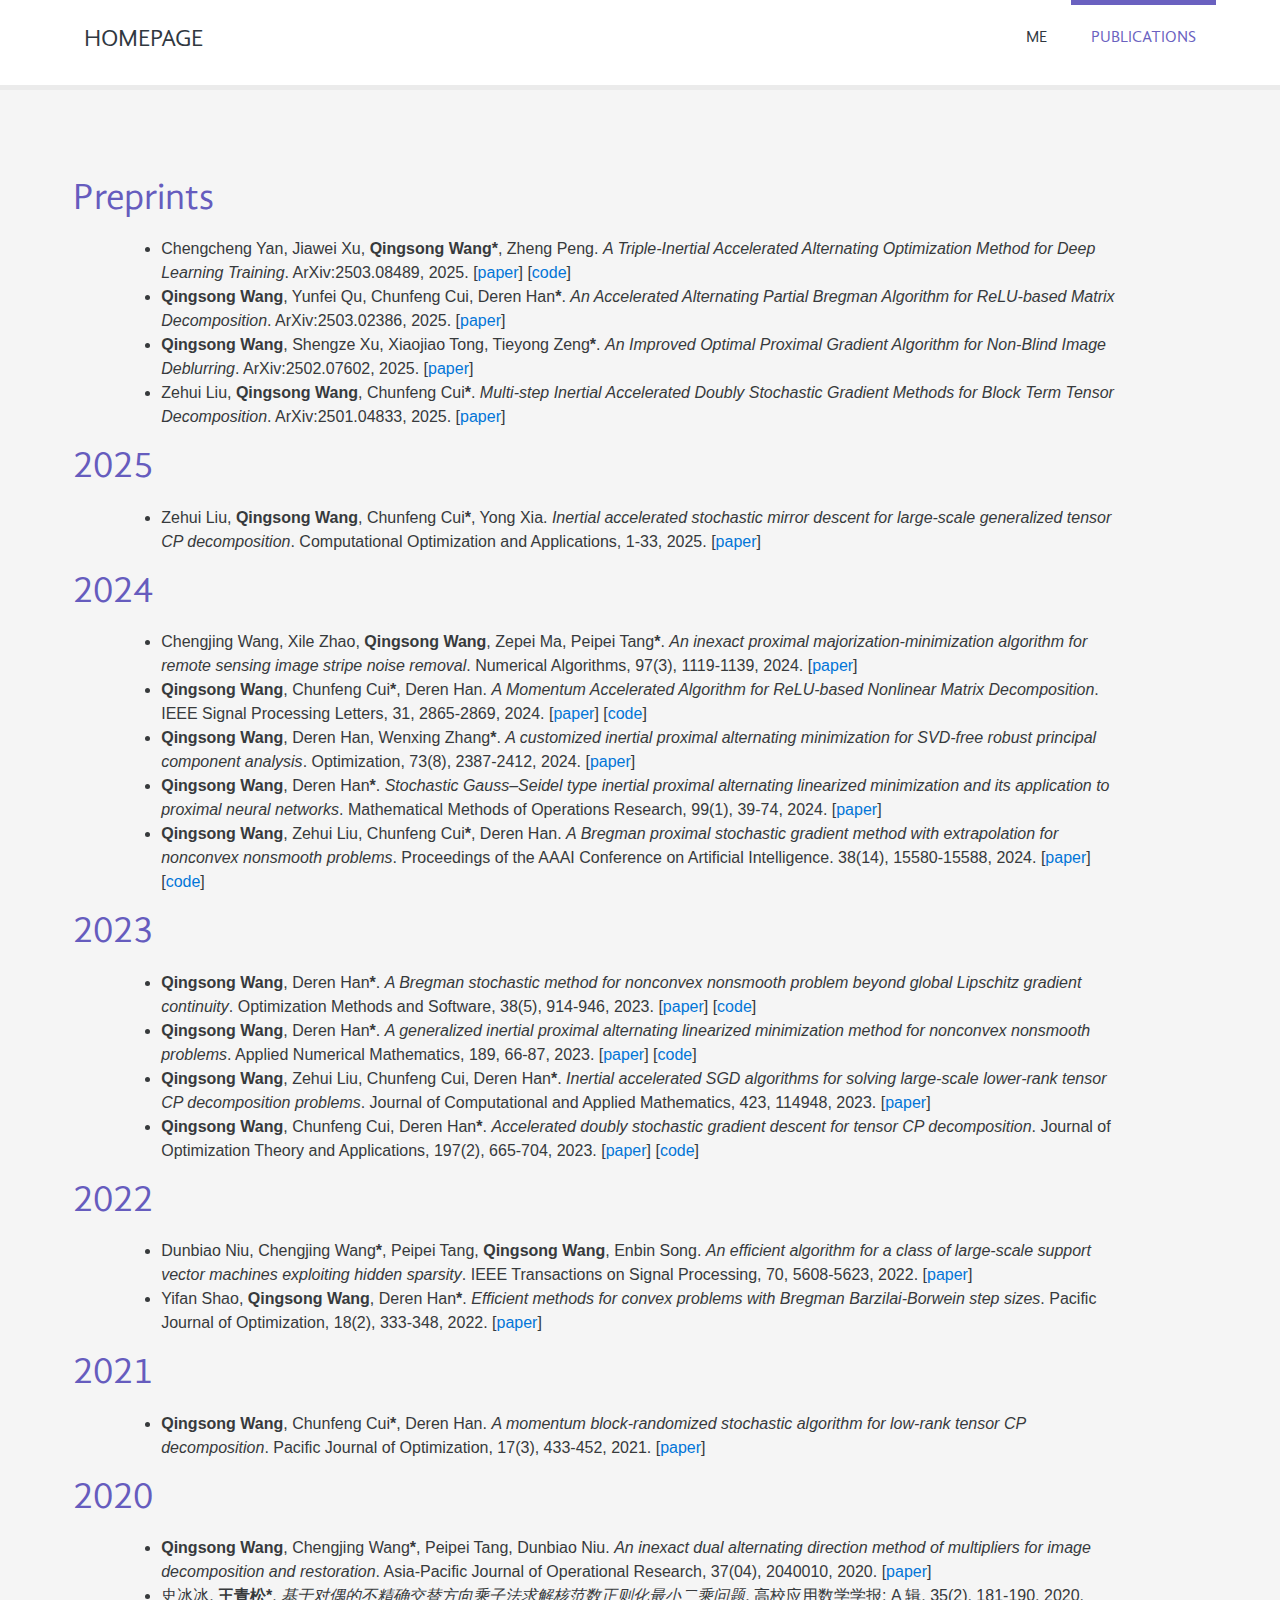
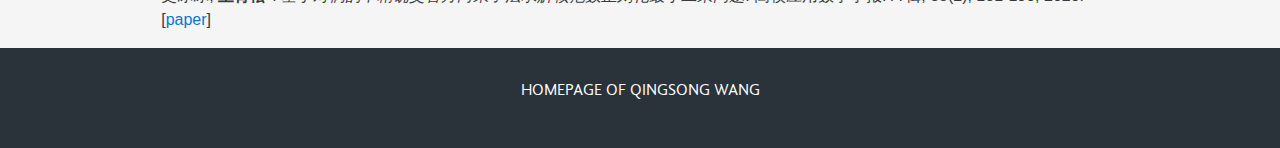
==== publications.html @ baee604f "Update publications.html" ====
<!DOCTYPE HTML>
<html>
	<meta charset="UTF-8">
	<head>
		<title>Qingsong Wang | Publications</title>
		<!-- <link href="../css/style-1.css" rel="stylesheet" type="text/css"  media="all" /> -->
		<link href="./css/style.css" rel="stylesheet" type="text/css"  media="all" />
		<link rel="stylesheet" href="./css/main.min.css">
		<!-- <link href='http://fonts.googleapis.com/css?family=Karla' rel='stylesheet' type='text/css'> -->
		<script type="text/javascript" src="./js/jquery-1.11.0.min.js"></script>
		<script type="text/javascript">
		jQuery(document).ready(function($) {
			$(".scroll").click(function(event){		
				event.preventDefault();
				$('html,body').animate({scrollTop:$(this.hash).offset().top},1200);
			});
		});
		</script>
	</head>
	<body>
		
	<div class="header">
		<div class="wrap">

			<div class="logo">
				<a href="./index.html">HomePage</a>
			</div>
			
			<div class="top-nav" >
				<ul>
					<li><a href="./index.html">Me</a></li>
					<li class="active"><a href="./publications.html"  class="scroll">Publications</a></li>
					<!-- <li><a href="./misc.html">Misc</a></li> -->
				</ul>
			</div>
			<div class="clear"> </div>
			
	     </div>
	</div>
	

    <!--主要内容开始-->
    <div class="content" >

        <!-- <div class="grid3-year"> <h3> Publication <h3> </div> -->
        <br>
        <br>
        <div class="grid3-content">
            <!-- <div>*equal contribution, #corresponding author</div> -->
        </div>
        <br>
        

        <div class="grid3-year"> <h3> Preprints <h3> </div>
            <div class="grid3-content">
                <ul>
		   <!-- <li>  <b>Qingsong Wang</b><b>*</b>. An Accelerated Bregman Algorithm for ReLU-based Symmetric Matrix Decomposition. Submitted, 2025. -->
		   <!-- <li> Hao Li, Xihong Yan, <b>Qingsong Wang</b><b>*</b>. A convex combination proximal centers primal-dual hybrid gradient algorithm for linearly constrained convex programming. Submitted, 2025. -->
		    <li> Chengcheng Yan, Jiawei Xu, <b>Qingsong Wang</b><b>*</b>, Zheng Peng. <i>A Triple-Inertial Accelerated Alternating Optimization Method for Deep Learning Training</i>. ArXiv:2503.08489, 2025.
			    [<a href="https://arxiv.org/abs/2503.08489">paper</a>] [<a href="https://github.com/yancc103/TIAM">code</a>]
		    <li> <b>Qingsong Wang</b>, Yunfei Qu, Chunfeng Cui, Deren Han<b>*</b>. <i>An Accelerated Alternating Partial Bregman Algorithm for ReLU-based Matrix Decomposition</i>. ArXiv:2503.02386, 2025.
			    [<a href="https://arxiv.org/abs/2503.02386">paper</a>]
		    <li> <b>Qingsong Wang</b>, Shengze Xu, Xiaojiao Tong, Tieyong Zeng<b>*</b>. <i>An Improved Optimal Proximal Gradient Algorithm for Non-Blind Image Deblurring</i>. ArXiv:2502.07602, 2025.
			    [<a href="https://arxiv.org/abs/2502.07602">paper</a>]
                    <li> Zehui Liu, <b>Qingsong Wang</b>, Chunfeng Cui<b>*</b>. <i>Multi-step Inertial Accelerated Doubly Stochastic Gradient Methods for Block Term Tensor Decomposition</i>. ArXiv:2501.04833, 2025.
			    [<a href="https://arxiv.org/abs/2501.04833">paper</a>]
		   <!--<li>  <b>Qingsong Wang</b>, Deren Han<b>*</b>. An Improved Inertial Stochastic Proximal Alternating Linearized Minimization for Nonconvex Optimization in Machine Learning. Submitted, 2024.-->
                </ul>
            </div>
	    
        <div class="grid3-year"> <h3> 2025 <h3> </div>
            <div class="grid3-content">
                <ul>
                    <li> Zehui Liu, <b>Qingsong Wang</b>, Chunfeng Cui<b>*</b>, Yong Xia. <i>Inertial accelerated stochastic mirror descent for large-scale generalized tensor CP decomposition</i>. Computational Optimization and Applications, 1-33, 2025.
			    [<a href="https://link.springer.com/article/10.1007/s10589-025-00668-x">paper</a>]
                </ul>
            </div>


        <div class="grid3-year"> <h3> 2024 <h3> </div>
            <div class="grid3-content">
                <ul>
                    <li> Chengjing Wang, Xile Zhao, <b>Qingsong Wang</b>, Zepei Ma, Peipei Tang<b>*</b>. <i>An inexact proximal majorization-minimization algorithm for remote sensing image stripe noise removal</i>. Numerical Algorithms, 97(3), 1119-1139, 2024.
			    [<a href="https://link.springer.com/article/10.1007/s11075-023-01743-2">paper</a>]
                    <li> <b>Qingsong Wang</b>, Chunfeng Cui<b>*</b>, Deren Han. <i>A Momentum Accelerated Algorithm for ReLU-based Nonlinear Matrix Decomposition</i>. IEEE Signal Processing Letters, 31, 2865-2869, 2024.
			    [<a href="https://ieeexplore.ieee.org/document/10706860">paper</a>]  [<a href="https://github.com/nothing2wang/NMD-TM">code</a>]
                    <li> <b>Qingsong Wang</b>, Deren Han, Wenxing Zhang<b>*</b>. <i>A customized inertial proximal alternating minimization for SVD-free robust principal component analysis</i>. Optimization, 73(8), 2387-2412, 2024.
			    [<a href="https://www.tandfonline.com/doi/full/10.1080/02331934.2023.2230975">paper</a>]
                    <li> <b>Qingsong Wang</b>, Deren Han<b>*</b>. <i>Stochastic Gauss–Seidel type inertial proximal alternating linearized minimization and its application to proximal neural networks</i>. Mathematical Methods of Operations Research, 99(1), 39-74, 2024.
			    [<a href="https://link.springer.com/article/10.1007/s00186-024-00851-6">paper</a>]
                    <li> <b>Qingsong Wang</b>, Zehui Liu, Chunfeng Cui<b>*</b>, Deren Han. <i>A Bregman proximal stochastic gradient method with extrapolation for nonconvex nonsmooth problems</i>. Proceedings of the AAAI Conference on Artificial Intelligence. 38(14), 15580-15588, 2024. 
			    [<a href="https://ojs.aaai.org/index.php/AAAI/article/view/29485">paper</a>] [<a href="https://github.com/nothing2wang/BPSGE-Algorithm">code</a>]
                </ul>
            </div>


        <div class="grid3-year"> <h3> 2023 <h3> </div>
            <div class="grid3-content">
                <ul>
                    <li> <b>Qingsong Wang</b>, Deren Han<b>*</b>. <i>A Bregman stochastic method for nonconvex nonsmooth problem beyond global Lipschitz gradient continuity</i>. Optimization Methods and Software, 38(5), 914-946, 2023.
			    [<a href="https://www.tandfonline.com/doi/abs/10.1080/10556788.2023.2189717">paper</a>] [<a href="https://github.com/nothing2wang/BPSGE-Algorithm">code</a>]
                    <li> <b>Qingsong Wang</b>, Deren Han<b>*</b>. <i>A generalized inertial proximal alternating linearized minimization method for nonconvex nonsmooth problems</i>. Applied Numerical Mathematics,  189, 66-87, 2023. 
			    [<a href="https://www.sciencedirect.com/science/article/abs/pii/S0168927423000855">paper</a>]  [<a href="https://github.com/nothing2wang/NiPALM-Algorithm">code</a>]
                    <li> <b>Qingsong Wang</b>, Zehui Liu, Chunfeng Cui, Deren Han<b>*</b>. <i>Inertial accelerated SGD algorithms for solving large-scale lower-rank tensor CP decomposition problems</i>. Journal of Computational and Applied Mathematics, 423, 114948, 2023.
			    [<a href="https://www.sciencedirect.com/science/article/abs/pii/S0377042722005465">paper</a>]
                    <li> <b>Qingsong Wang</b>, Chunfeng Cui, Deren Han<b>*</b>. <i>Accelerated doubly stochastic gradient descent for tensor CP decomposition</i>. Journal of Optimization Theory and Applications, 197(2), 665-704, 2023.
			     [<a href="https://link.springer.com/article/10.1007/s10957-023-02193-5">paper</a>]  [<a href="https://github.com/nothing2wang/DS-MVR-Algorithm">code</a>]
                </ul>
            </div>


        <div class="grid3-year"> <h3> 2022 <h3> </div>
            <div class="grid3-content">
                <ul>
                    <li> Dunbiao Niu, Chengjing Wang<b>*</b>, Peipei Tang, <b>Qingsong Wang</b>, Enbin Song. <i>An efficient algorithm for a class of large-scale support vector machines exploiting hidden sparsity</i>. IEEE Transactions on Signal Processing, 70, 5608-5623, 2022.
			    [<a href="https://ieeexplore.ieee.org/document/9947311">paper</a>] 
                    <li> Yifan Shao, <b>Qingsong Wang</b>, Deren Han<b>*</b>. <i>Efficient methods for convex problems with Bregman Barzilai-Borwein step sizes</i>. Pacific Journal of Optimization, 18(2), 333-348, 2022.
			    [<a href="http://www.yokohamapublishers.jp/online2/pjov18-2.html">paper</a>] 
			    
                </ul>
            </div>

        <div class="grid3-year"> <h3> 2021 <h3> </div>
            <div class="grid3-content">
                <ul>
                    <li> <b>Qingsong Wang</b>, Chunfeng Cui<b>*</b>, Deren Han. <i>A momentum block-randomized stochastic algorithm for low-rank tensor CP decomposition</i>. Pacific Journal of Optimization, 17(3), 433-452, 2021.
			     [<a href="http://www.yokohamapublishers.jp/online2/pjov18-2.html">paper</a>] 
                </ul>
            </div>

        <div class="grid3-year"> <h3> 2020 <h3> </div>
            <div class="grid3-content">
                <ul>
		    <li> <b>Qingsong Wang</b>,  Chengjing Wang<b>*</b>, Peipei Tang, Dunbiao Niu. <i>An inexact dual alternating direction method of multipliers for image decomposition and restoration</i>. Asia-Pacific Journal of Operational Research, 37(04), 2040010, 2020.
			    [<a href="https://worldscientific.com/doi/10.1142/S0217595920400102">paper</a>] 
		    <li> 史冰冰, <b>王青松</b><b>*</b>. <i>基于对偶的不精确交替方向乘子法求解核范数正则化最小二乘问题</i>. 高校应用数学学报: A 辑, 35(2), 181-190, 2020.
			     [<a href="https://www.zjujournals.com/amjcua/CN/abstract/abstract41396.shtml">paper</a>] 
                </ul>
            </div>




    </div>  
    <!--主要内容结束-->

	<div class="footer">
		<p>Homepage of Qingsong Wang</p>
	</div>
	
	</body>
</html>
---- css/style.css ----
/*---
Author: W3layouts
Author URL: http://w3layouts.com
License: Creative Commons Attribution 3.0 Unported
License URL: http://creativecommons.org/licenses/by/3.0/
--*/
/* reset */
html,body,div,span,applet,object,iframe,h1,h2,h3,h4,h5,h6,p,blockquote,pre,a,abbr,acronym,address,big,cite,code,del,dfn,em,img,ins,kbd,q,s,samp,small,strike,strong,sub,sup,tt,var,b,u,i,dl,dt,dd,ol,nav ul,nav li,fieldset,form,label,legend,table,caption,tbody,tfoot,thead,tr,th,td,article,aside,canvas,details,embed,figure,figcaption,footer,header,hgroup,menu,nav,output,ruby,section,summary,time,mark,audio,video{margin:0;padding:0;border:0;font-size:100%;font:inherit;vertical-align:baseline;}
article, aside, details, figcaption, figure,footer, header, hgroup, menu, nav, section {display: block;}
ol,ul{margin:0px;padding:0px;}
blockquote,q{quotes:none;}
blockquote:before,blockquote:after,q:before,q:after{content:'';content:none;}
table{border-collapse:collapse;border-spacing:0;}
/* start editing from here */
a{text-decoration:none;}
.txt-rt{text-align:right;}/* text align right */
.txt-lt{text-align:left;}/* text align left */
.txt-center{text-align:center;}/* text align center */
.float-rt{float:right;}/* float right */
.float-lt{float:left;}/* float left */
.clear{clear:both;}/* clear float */
.pos-relative{position:relative;}/* Position Relative */
.pos-absolute{position:absolute;}/* Position Absolute */
.vertical-base{	vertical-align:baseline;}/* vertical align baseline */
.vertical-top{	vertical-align:top;}/* vertical align top */
nav.vertical ul li{	display:block;}/* vertical menu */
nav.horizontal ul li{	display: inline-block;}/* horizontal menu */
img{max-width:100%;}
body{background: #F5F5F5;}
/*end reset*/
@font-face {
    font-family: 'gandhi_sansregular';
    src: url('../fonts/GandhiSans-Regular-webfont.eot');
    src: url('../fonts/GandhiSans-Regular-webfont.eot?#iefix') format('embedded-opentype'),
         url('../fonts/GandhiSans-Regular-webfont.woff') format('woff'),
         url('../fonts/GandhiSans-Regular-webfont.ttf') format('truetype'),
         url('../fonts/GandhiSans-Regular-webfont.svg#gandhi_sansregular') format('svg');
    font-weight: normal;
    font-style: normal;

}

i{
	font-style: oblique;
}
.wrap{
	width:80%;
	margin:0 auto;
}
.content {
	margin: 95px auto auto auto;
	width: 1260px;
	/*background: #F5F5F5;*/
}
/*---start-header---*/
.header{
	background: #FFFFFF;
	border-bottom: 5px solid rgba(192, 192, 192, 0.31);
	position: fixed;
	top: 0px;
	z-index: 15;
	opacity: 0.97;
	width:100%;
}
.logo{
	float:left;
}
.logo a{
	font-family: 'gandhi_sansregular';
	color: #2a323a;
	text-transform: uppercase;
	font-size: 24px;
	display: block;
	padding: 20px;
}
.top-nav{
	float:right;
}
.top-nav ul li{
	display:inline-block;
}
.top-nav ul li a{
	font-family: 'gandhi_sansregular';
	color: #2a323a;
	padding: 20px;
	display: block;
	text-transform: uppercase;
	transition: 0.5s ease;
	-o-transition: 0.5s ease;
	-webkit-transition: 0.5s ease;
}
.top-nav li.active> a, .top-nav li> a:hover {
	border-top: 5px solid #665cbe;
	color: #665cbe;
}
/*---End-header---*/
/*---content----*/
.grid1{
	background:#665cbe;
	text-align:center;
	padding: 28px 200px;
}
.grid1 h3{
	font-family: 'gandhi_sansregular';
	color: #FFF;
	font-size: 3.0em;
}
.grid1 h4{
	font-family: 'gandhi_sansregular';
	color: #FFF;
	font-size: 1.3em;
}
.grid1 img{
	background:#fff;
	padding:3px;
	border-radius: 50%;
}
.grid1 p a,.grid1 p{
	font-family: 'gandhi_sansregular';
	color: #FFF;
	font-size: 1.4em;
	line-height: 1.5em;
}
.grid1 p{
	width: 57%;
	margin:0 auto;
}
.grid1 p a{
	font-size: 1em;
	padding-left: 5px;
	color:#2a323a;
	transition: 0.5s ease;
	-o-transition: 0.5s ease;
	-webkit-transition: 0.5s ease;
}
.grid1 p a:hover{
	color:#FFF;
}
/*---grid2----*/

.grid_gray{
	background: #F5F5F5;
}

.grid_white{
	background: #FFFFFF;
}

.grid2{
	text-align:left;
	padding: 20px 0px;
	width: 90%;
	margin: 0 auto;
}
.grid2 h3{
	font-family: 'gandhi_sansregular';
	color: #665cbe;
	font-size: 2.2em;
	text-align: left;
}
.grid2 p{
	font-family: 'gandhi_sansregular';
	color: #2A323A;
	font-size: 1.3em;
	line-height: 1.5em;
	text-align: left;
}

.grid2 h5{
	font-family: 'gandhi_sansregular';
	color: #2A323A;
	font-size: 1.3em;
	line-height: 1.5em;
	text-align: left;
	padding: 15px 0px 0px 15px;
	margin: 0px 3px;
}

.grid2 ul li{
	font-family: 'gandhi_sansregular';
	text-align: left;
	font-size: 1.3em;
	padding: 15px 0px 0px 15px;
	margin: 0px 3px;
	display：inline;
}
/*.grid2 ul li a,.grid2 ul li img{
	display:block;
	text-align: center;
	margin: 0 auto;
}
.grid2 ul li a{
	font-family: 'gandhi_sansregular';
	color: #FFFFFF;
	margin-top: 12px;
	background: #2A323A;
	display: block;
	padding: 8px 32px;
	text-transform: uppercase;
	font-size: 0.875em;
	transition: 0.5s ease;
	-o-transition: 0.5s ease;
	-webkit-transition: 0.5s ease;
}
.grid2 ul li a:hover{
	color:#665cbe;
}*/
/*----grid3-----*/
.grid3{
	padding: 20px 0px;
}

.grid3-year{
	text-align: center;
	margin: 0 auto;
	width: 90%;
}
.grid3-year h3{
	font-family: 'gandhi_sansregular';
	color: #665cbe;
	font-size: 2.3em;
	padding-bottom: 1px;
	text-align: left;
}

.grid3-header{
	text-align: center;
	border-bottom: 1px solid rgba(192, 192, 192, 0.44);
	width: 66%;
	margin: 0 auto;
}
.grid3-header h4{
	font-family: 'gandhi_sansregular';
	color: #2A323A;
	font-size: 2.3em;
	padding-bottom: 10px;
}



.grid3-header p{
	font-family: 'gandhi_sansregular';
	color: #2A323A;
	font-size: 1.4em;
	line-height: 1.5em;
	padding-bottom: 5px;
}

.grid3-all{
	float: left;
	width: 99%;
	margin: 10px auto; 
}
.grid3-all ul li{
	display:inline-block;
}
.grid3-all ul li a{
	padding: 9px;
}
.grid3-all h3{
	font-family: 'gandhi_sansregular';
	color: #665cbe;
	font-size: 1.9em;
}
.grid3-all p{
	font-family: 'gandhi_sansregular';
	color: #2A323A;
	font-size: 1.3em;
	line-height: 1.5em;
	width: 98%;
}


.grid3-left{
	float: left;
	width: 60%;
}
.grid3-left ul li{
	display:inline-block;
}
.grid3-left ul li a{
	padding: 9px;
}
.grid3-left h3{
	font-family: 'gandhi_sansregular';
	color: #665cbe;
	font-size: 1.9em;
	padding: 0px 0px 5px 0px;
}
.grid3-left p{
	font-family: 'gandhi_sansregular';
	color: #2A323A;
	font-size: 1.3em;
	line-height: 1.5em;
	padding-bottom: 10px;
	width: 98%;
}
.grid3-right{
	float: right;
	width: 39%;	
	background: #fff;
	padding: 4px;
	box-shadow: 0px 0px 10px rgba(136, 136, 136, 0.14);
}
.grid3-content{
	width: 90%;
	margin:0 auto;
	margin-top: 10px;
}


.grid4-left{
	float: left;
	width: 60%;
}
.grid4-left ul li{
	display:inline-block;
}
.grid4-left ul li a{
	padding: 9px;
}
.grid4-left h3{
	font-family: 'gandhi_sansregular';
	color: #665cbe;
	font-size: 1.9em;
	padding: 0px 0px 5px 0px;
}
.grid4-left p{
	font-family: 'gandhi_sansregular';
	color: #2A323A;
	font-size: 1.3em;
	line-height: 1.5em;
	padding-bottom: 10px;
	width: 98%;
}

.grid4-right{
	float: right;
	width: 39%
}
.grid4-right ul li{
	display:inline-block;
}
.grid4-right ul li a{
	padding: 9px;
}
.grid4-right h3{
	font-family: 'gandhi_sansregular';
	color: #665cbe;
	font-size: 1.9em;
	padding: 0px 0px 5px 0px;
}
.grid4-right p{
	font-family: 'gandhi_sansregular';
	color: #2A323A;
	font-size: 1.3em;
	line-height: 1.8em;
	padding-bottom: 10px;
	width: 98%;
}




.button{
	font-family: 'gandhi_sansregular';
	color: #FFFFFF;
	margin-top: 3px;
	background: #665cbe;
	display: inline-block;
	padding: 5px 5px;
	font-size: 0.875em;
	transition: 0.5s ease;
	-o-transition: 0.5s ease;
	-webkit-transition: 0.5s ease;
}
.button:hover{
	background: #2A323A;
}
.grid3-left ul{
	margin: 0px 0px 9px 0px;
}
/*----twiiter-box----*/
.twiiter-box{
	padding: 50px 0px;
	text-align:center;
}
.twiiter-box p{
	font-family: 'gandhi_sansregular';
	color: #2A323A;
	font-size: 1em;
	line-height: 1.8em;
	padding-bottom: 20px;
	font-size: 1.3em;
}
.twiiter-box p a{
	color:#665cbe;
	transition: 0.5s ease;
	-o-transition: 0.5s ease;
	-webkit-transition: 0.5s ease;
	font-size: 1.1em;
}
.twiiter-box p a:hover{
	color:#2A323A;
}
/*---contact----*/
.contact{
	background: #665cbe;
	text-align: center;
	padding: 50px 0px;
}
.contact h3{
	font-family: 'gandhi_sansregular';
	color: #FFF;
	font-size: 2.2em;
	padding-bottom: 4px;
}
.contact input[type="text"]{
	width: 40%;
	display: inline-block;
	padding: 10px;
	margin: 20px 9px;
	font-family: 'gandhi_sansregular';
	color: #2A323A;
	font-size: 1em;
	outline: none;
}
.contact textarea{
	width: 83%;
	margin: 0 auto;
	display: block;
	padding: 10px;
	margin-bottom: 20px;
	height: 120px;
	font-family: 'gandhi_sansregular';
	color: #2A323A;
	font-size: 1em;
	outline: none;
}
.contact p{
	font-family: 'gandhi_sansregular';
	color: #FFF;
	font-size: 1em;
	line-height: 1.8em;
	margin-bottom: 3px;
}
.contact input[type="submit"]{
	font-family: 'gandhi_sansregular';
	color: #FFFFFF;
	margin-top: 12px;
	background: #2A323A;
	display: block;
	padding: 12px 0px;
	text-transform: uppercase;
	font-size: 0.875em;
	transition: 0.5s ease;
	-o-transition: 0.5s ease;
	-webkit-transition: 0.5s ease;
	border: none;
	width: 84.3%;
	margin: 0 auto;
	outline: none;
}
.contact input[type="submit"]:hover{
	background: #fff;
	color:#2A323A;
	cursor:pointer;
}
.catch-me{
	text-align:center;
	padding: 50px 0px;
}
.catch-me ul li{
	display:inline-block;
}
.catch-me h3{
	font-family: 'gandhi_sansregular';
	color: #2A323A;
	font-size: 2.2em;
	padding-bottom: 12px;
	text-transform: uppercase;
}
.catch-me p{
	font-family: 'gandhi_sansregular';
	color: #2A323A;
	font-size: 1em;
	line-height: 1.8em;
	width: 51%;
	margin: 0 auto;
	padding-bottom: 22px;
}
.catch-me ul li a{
	display: block;
	margin: 0px 5px;
}
.catch-me ul li a img{
	border-radius: 50%;
}
/*----footer----*/
.footer{
	text-align:center;
	padding:30px;
	background: #2A323A;
}
.footer p{
	font-family: 'gandhi_sansregular';
	color: #FFF;
	font-size: 1em;
	text-transform: uppercase;
}
.footer p a{
	color:#665cbe;
	transition: 0.5s ease;
	-o-transition: 0.5s ease;
	-webkit-transition: 0.5s ease;
}
.footer p a:hover{
	color:#fff;
}
/*----responsive design----*/
@media only screen and (max-width: 1366px) and (min-width: 1280px) {
	.wrap{
		width:90%;
	}
	.grid3-content {
		width: 76%;
	}
}
@media only screen and (max-width: 1280px) and (min-width: 1024px) {
	.wrap{
		width:90%;
	}
	.grid3-content {
		width: 76%;
	}
	.contact input[type="text"] {
		width: 39.5%;
	}
}
@media only screen and (max-width: 1024px) and (min-width: 768px) {
	.wrap{
		width:90%;
	}
	.grid3-content {
		width: 83%;
	}
	.grid3-header {
		width: 81%;
	}
	.contact input[type="text"] {
		width: 39%;
	}
	.contact input[type="submit"] {
		width:85%;
	}
	.catch-me p {
		width:70%;
	}
	.grid2 ul li {
		width: 174px;
	}
	.grid1 p {
		width: 77%;
	}
}
@media only screen and (max-width: 768px) and (min-width: 640px) {
	.wrap{
		width:90%;
	}
	.grid3-content {
		width: 83%;
	}
	.grid3-header {
		width: 81%;
	}
	.contact input[type="text"] {
		width: 38%;
	}
	.contact input[type="submit"] {
		width: 86%;
	}
	.catch-me p {
		width:70%;
	}
	.grid2 ul li {
		width: 160px;
	}
	.grid1 p {
		width: 77%;
	}
	.grid2 ul li a {
		padding: 8px 23px;
	}
	.grid3-right {
		width: 55%;
	}
	.catch-me ul li a {
		display: block;
		margin: 0px 10px;
	}
	.grid1 p a, .grid1 p,.grid2 p,.grid3 p{
		font-size:1.2em;
	}
	.grid3-header h3 {
		font-size: 2em;
	}
}



.purebibtex {
  font-family: 'gandhi_sansregular';
  color: #2A323A;
  font-size: 1em;
  line-height: 1.5em;
  border: 1px solid #DDDDDD;
  background: none repeat scroll 0 0 #F5F5F5;
  padding:10px;

  overflow:auto;
  /*width:600px;*/

  clear:both;
  text-align: left;
}
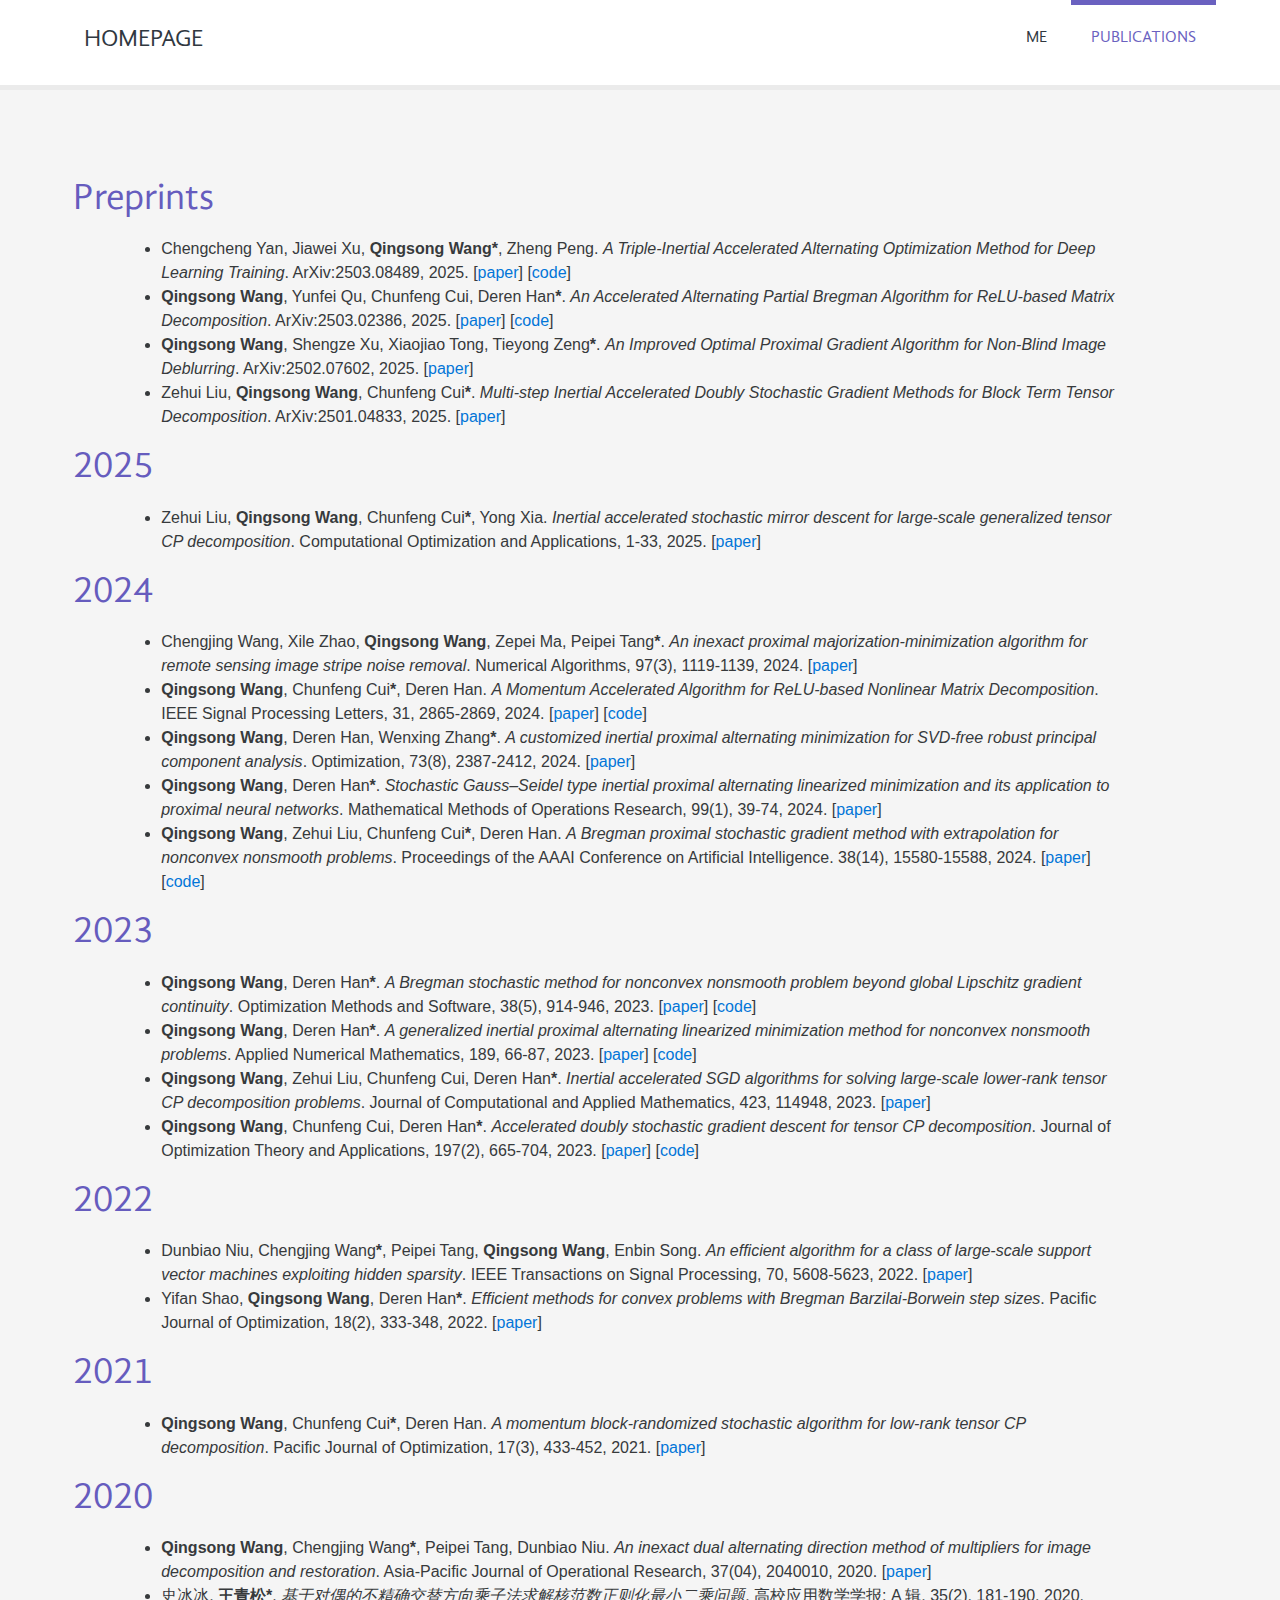
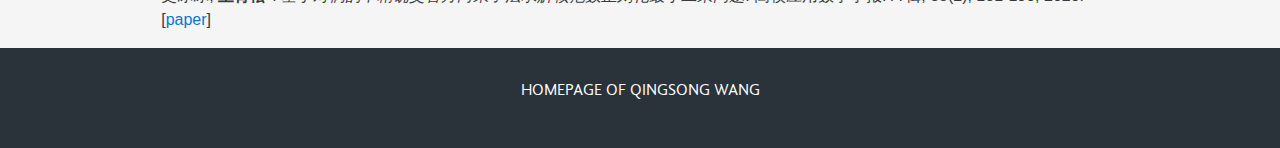
==== commit 451245aa: "Update publications.html" ====
--- a/publications.html
+++ b/publications.html
@@ -59,7 +59,7 @@
 		    <li> Chengcheng Yan, Jiawei Xu, <b>Qingsong Wang</b><b>*</b>, Zheng Peng. <i>A Triple-Inertial Accelerated Alternating Optimization Method for Deep Learning Training</i>. ArXiv:2503.08489, 2025.
 			    [<a href="https://arxiv.org/abs/2503.08489">paper</a>] [<a href="https://github.com/yancc103/TIAM">code</a>]
 		    <li> <b>Qingsong Wang</b>, Yunfei Qu, Chunfeng Cui, Deren Han<b>*</b>. <i>An Accelerated Alternating Partial Bregman Algorithm for ReLU-based Matrix Decomposition</i>. ArXiv:2503.02386, 2025.
-			    [<a href="https://arxiv.org/abs/2503.02386">paper</a>]
+			    [<a href="https://arxiv.org/abs/2503.02386">paper</a>] [<a href="https://github.com/nothing2wang/NMD-AAPB">code</a>]
 		    <li> <b>Qingsong Wang</b>, Shengze Xu, Xiaojiao Tong, Tieyong Zeng<b>*</b>. <i>An Improved Optimal Proximal Gradient Algorithm for Non-Blind Image Deblurring</i>. ArXiv:2502.07602, 2025.
 			    [<a href="https://arxiv.org/abs/2502.07602">paper</a>]
                     <li> Zehui Liu, <b>Qingsong Wang</b>, Chunfeng Cui<b>*</b>. <i>Multi-step Inertial Accelerated Doubly Stochastic Gradient Methods for Block Term Tensor Decomposition</i>. ArXiv:2501.04833, 2025.
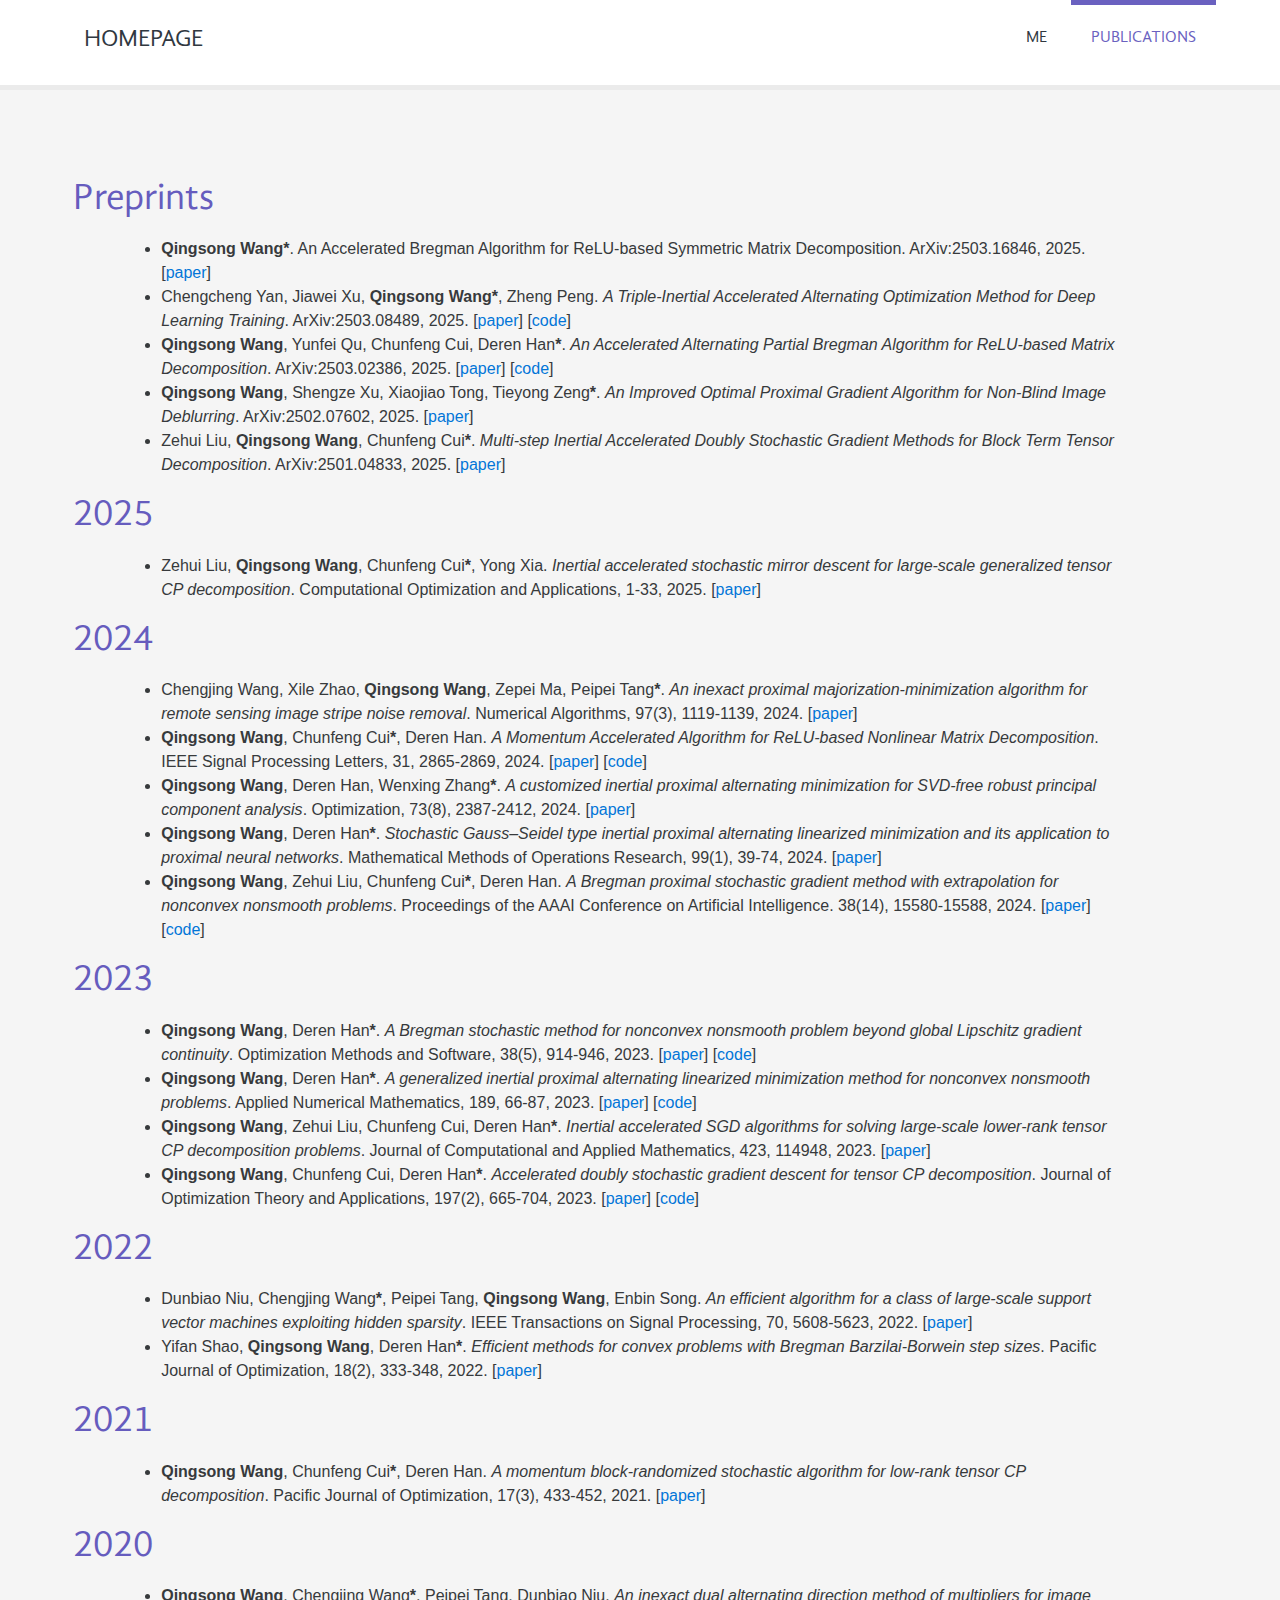
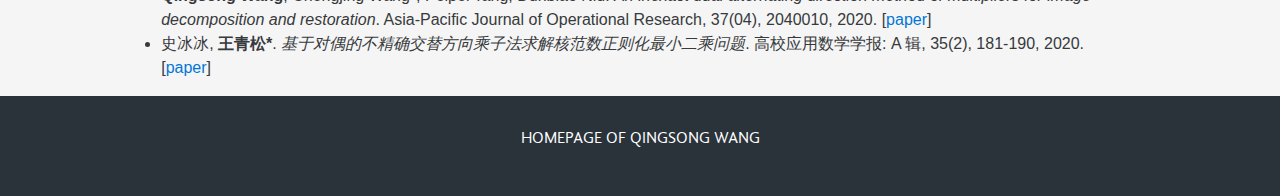
==== commit 19be8863: "Update publications.html" ====
--- a/publications.html
+++ b/publications.html
@@ -54,7 +54,8 @@
         <div class="grid3-year"> <h3> Preprints <h3> </div>
             <div class="grid3-content">
                 <ul>
-		   <!-- <li>  <b>Qingsong Wang</b><b>*</b>. An Accelerated Bregman Algorithm for ReLU-based Symmetric Matrix Decomposition. Submitted, 2025. -->
+		   <li>  <b>Qingsong Wang</b><b>*</b>. An Accelerated Bregman Algorithm for ReLU-based Symmetric Matrix Decomposition. ArXiv:2503.16846, 2025.
+			   [<a href="https://arxiv.org/abs/2503.16846">paper</a>]
 		   <!-- <li> Hao Li, Xihong Yan, <b>Qingsong Wang</b><b>*</b>. A convex combination proximal centers primal-dual hybrid gradient algorithm for linearly constrained convex programming. Submitted, 2025. -->
 		    <li> Chengcheng Yan, Jiawei Xu, <b>Qingsong Wang</b><b>*</b>, Zheng Peng. <i>A Triple-Inertial Accelerated Alternating Optimization Method for Deep Learning Training</i>. ArXiv:2503.08489, 2025.
 			    [<a href="https://arxiv.org/abs/2503.08489">paper</a>] [<a href="https://github.com/yancc103/TIAM">code</a>]
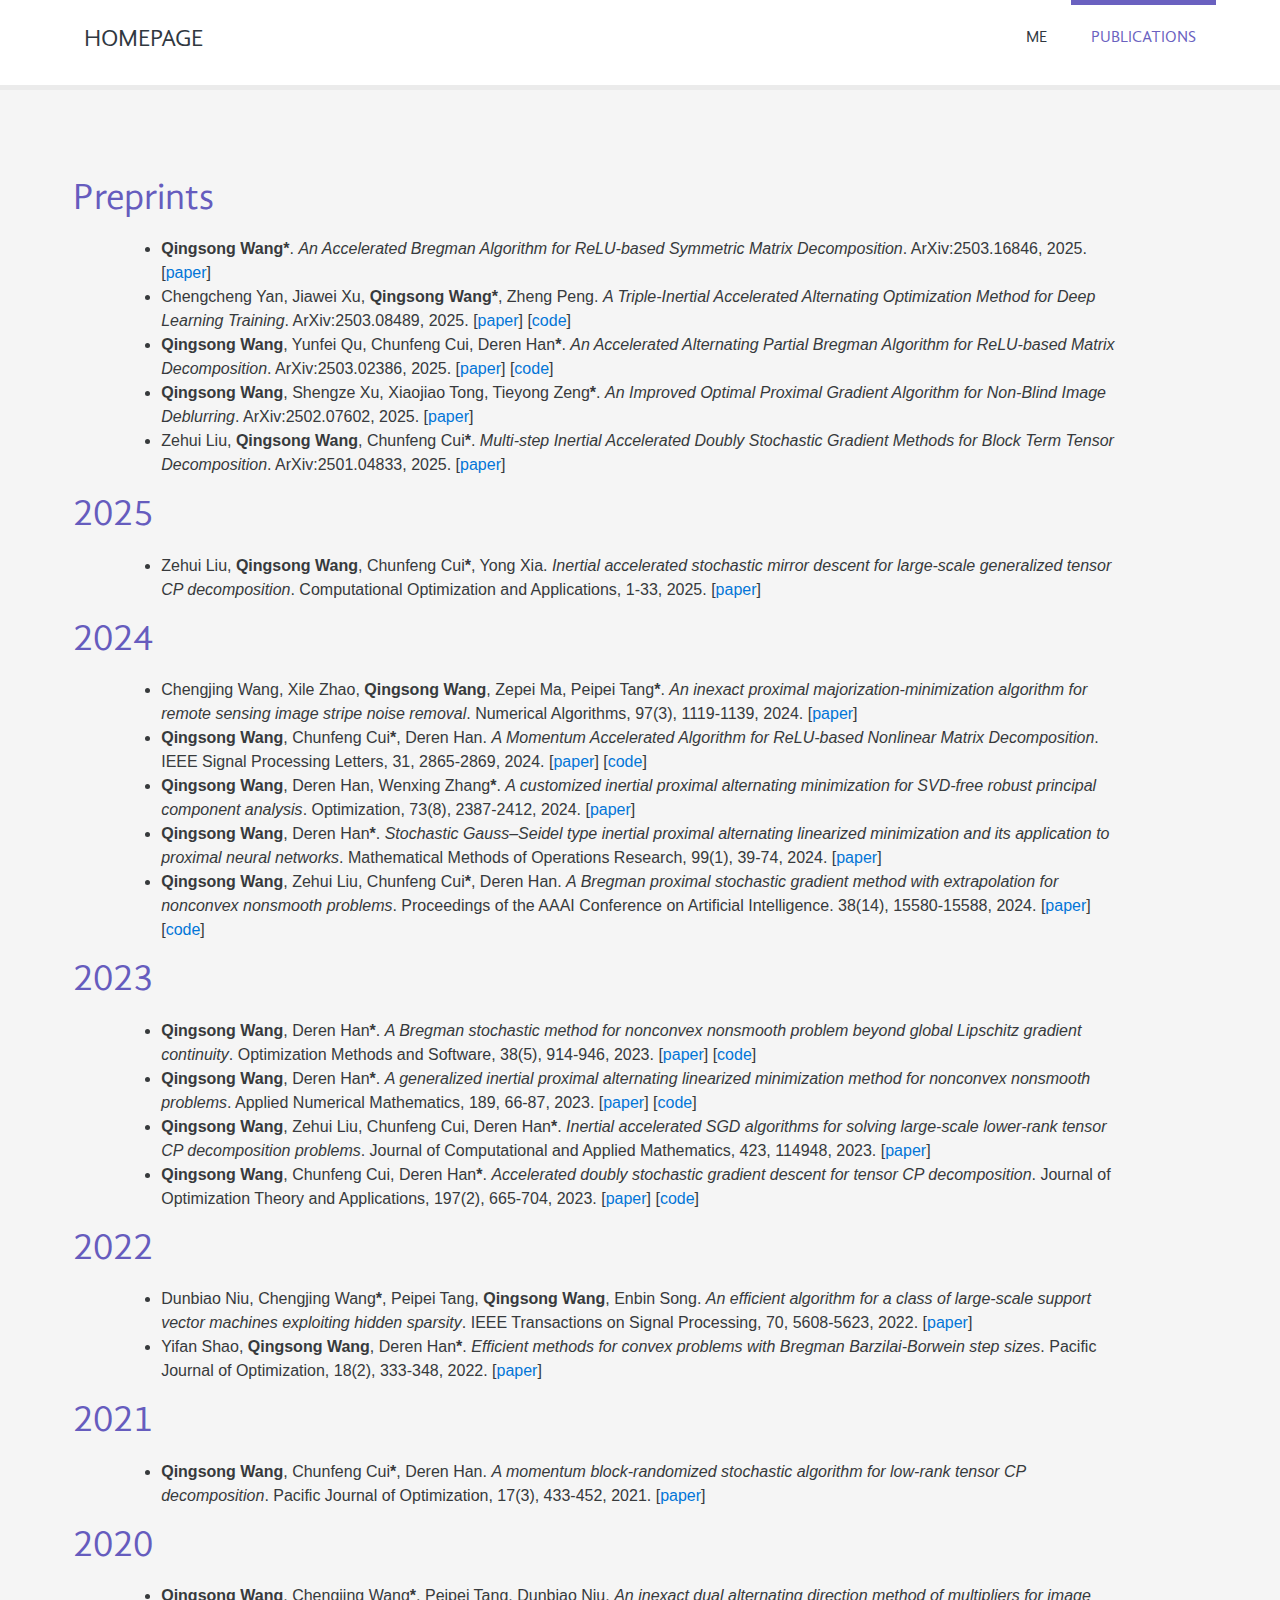
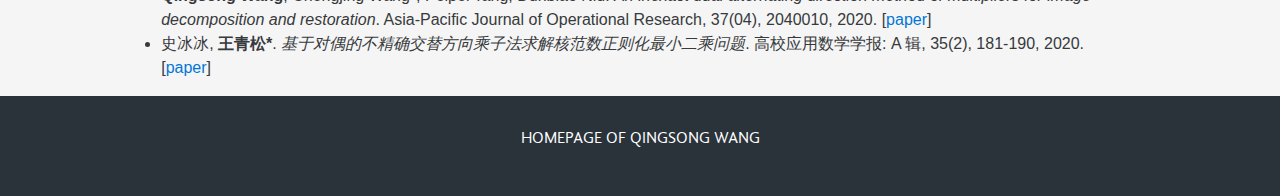
==== commit 3df2da0a: "Update publications.html" ====
--- a/publications.html
+++ b/publications.html
@@ -54,7 +54,7 @@
         <div class="grid3-year"> <h3> Preprints <h3> </div>
             <div class="grid3-content">
                 <ul>
-		   <li>  <b>Qingsong Wang</b><b>*</b>. An Accelerated Bregman Algorithm for ReLU-based Symmetric Matrix Decomposition. ArXiv:2503.16846, 2025.
+		   <li>  <b>Qingsong Wang</b><b>*</b>. <i>An Accelerated Bregman Algorithm for ReLU-based Symmetric Matrix Decomposition</i>. ArXiv:2503.16846, 2025.
 			   [<a href="https://arxiv.org/abs/2503.16846">paper</a>]
 		   <!-- <li> Hao Li, Xihong Yan, <b>Qingsong Wang</b><b>*</b>. A convex combination proximal centers primal-dual hybrid gradient algorithm for linearly constrained convex programming. Submitted, 2025. -->
 		    <li> Chengcheng Yan, Jiawei Xu, <b>Qingsong Wang</b><b>*</b>, Zheng Peng. <i>A Triple-Inertial Accelerated Alternating Optimization Method for Deep Learning Training</i>. ArXiv:2503.08489, 2025.
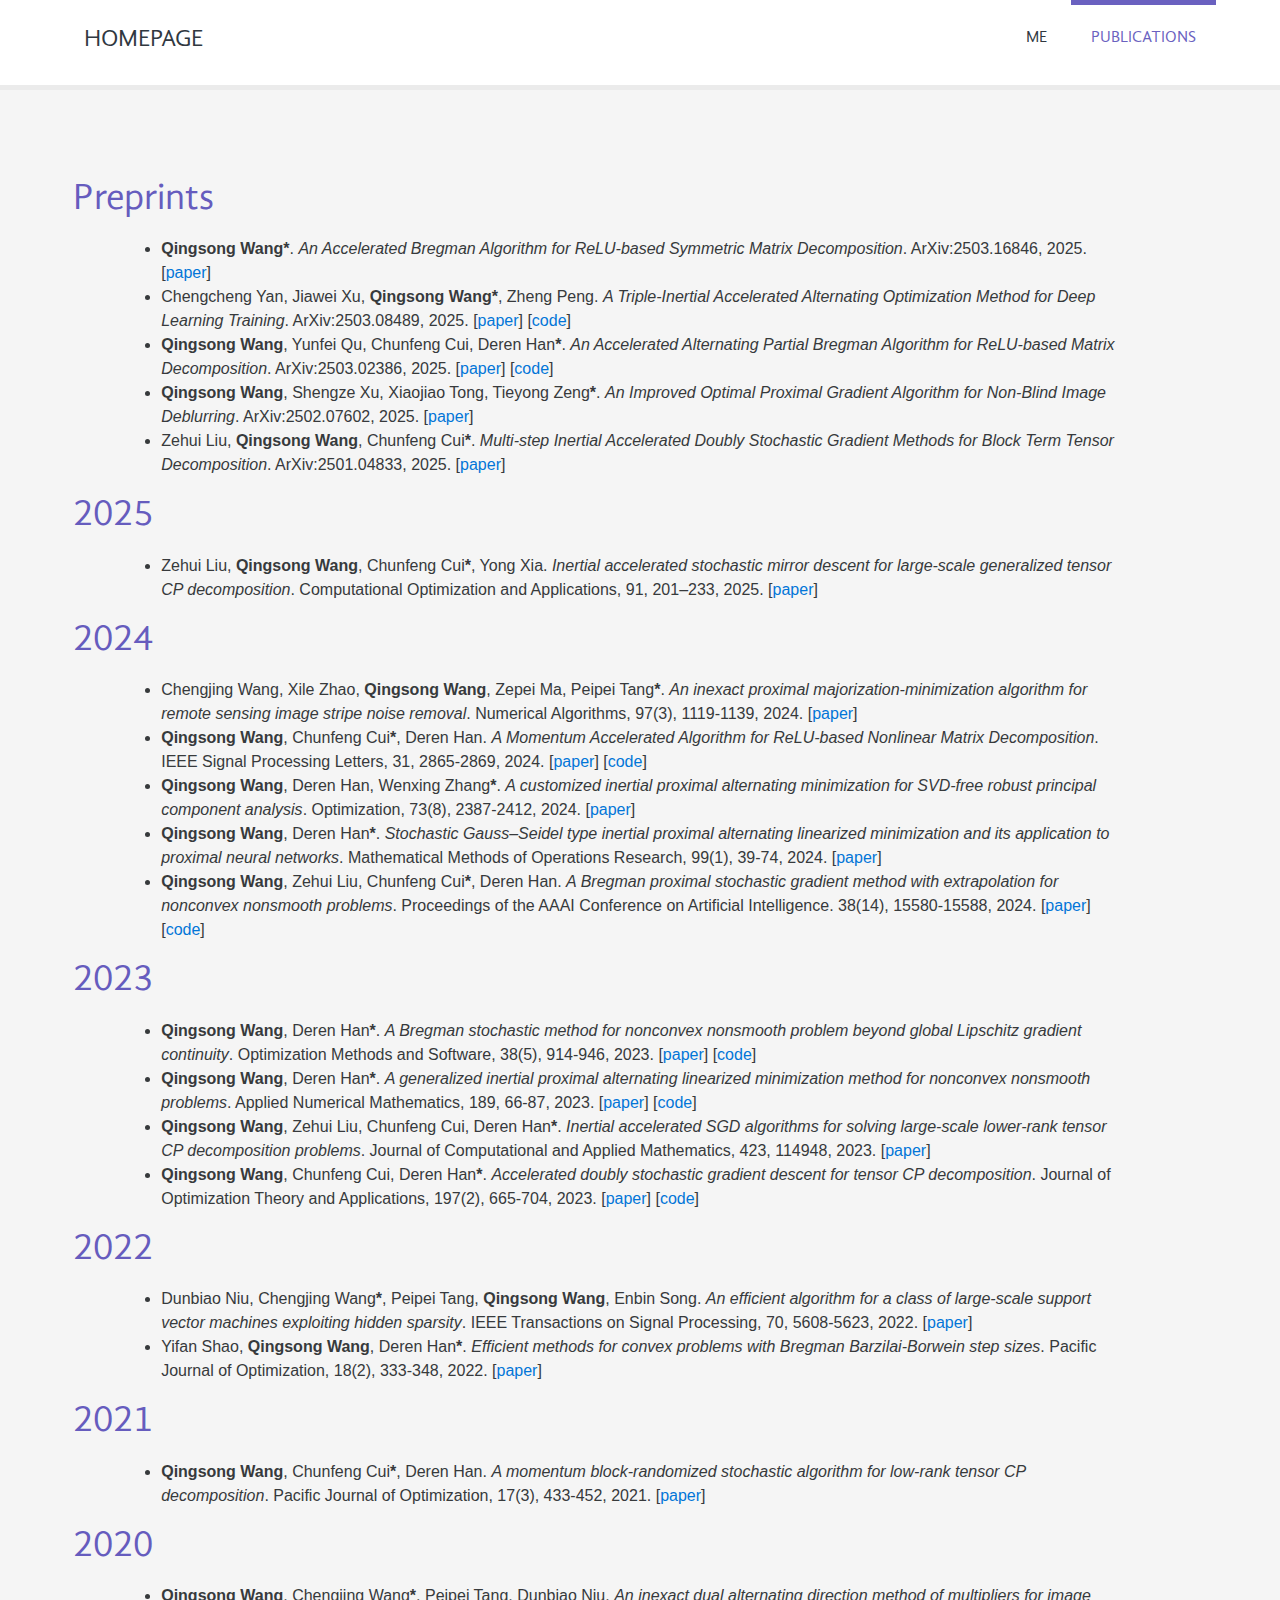
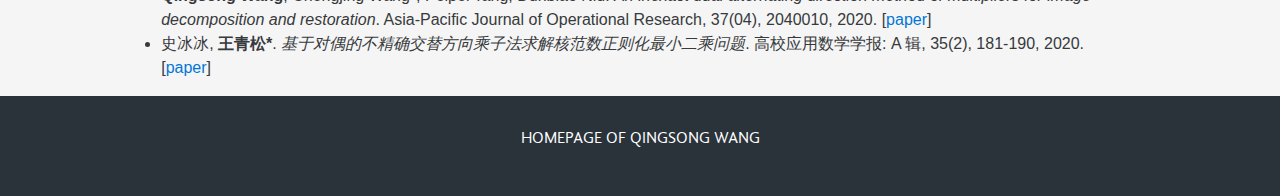
==== commit 04fe3b7a: "Update publications.html" ====
--- a/publications.html
+++ b/publications.html
@@ -72,7 +72,7 @@
         <div class="grid3-year"> <h3> 2025 <h3> </div>
             <div class="grid3-content">
                 <ul>
-                    <li> Zehui Liu, <b>Qingsong Wang</b>, Chunfeng Cui<b>*</b>, Yong Xia. <i>Inertial accelerated stochastic mirror descent for large-scale generalized tensor CP decomposition</i>. Computational Optimization and Applications, 1-33, 2025.
+                    <li> Zehui Liu, <b>Qingsong Wang</b>, Chunfeng Cui<b>*</b>, Yong Xia. <i>Inertial accelerated stochastic mirror descent for large-scale generalized tensor CP decomposition</i>. Computational Optimization and Applications, 91, 201–233, 2025.
 			    [<a href="https://link.springer.com/article/10.1007/s10589-025-00668-x">paper</a>]
                 </ul>
             </div>
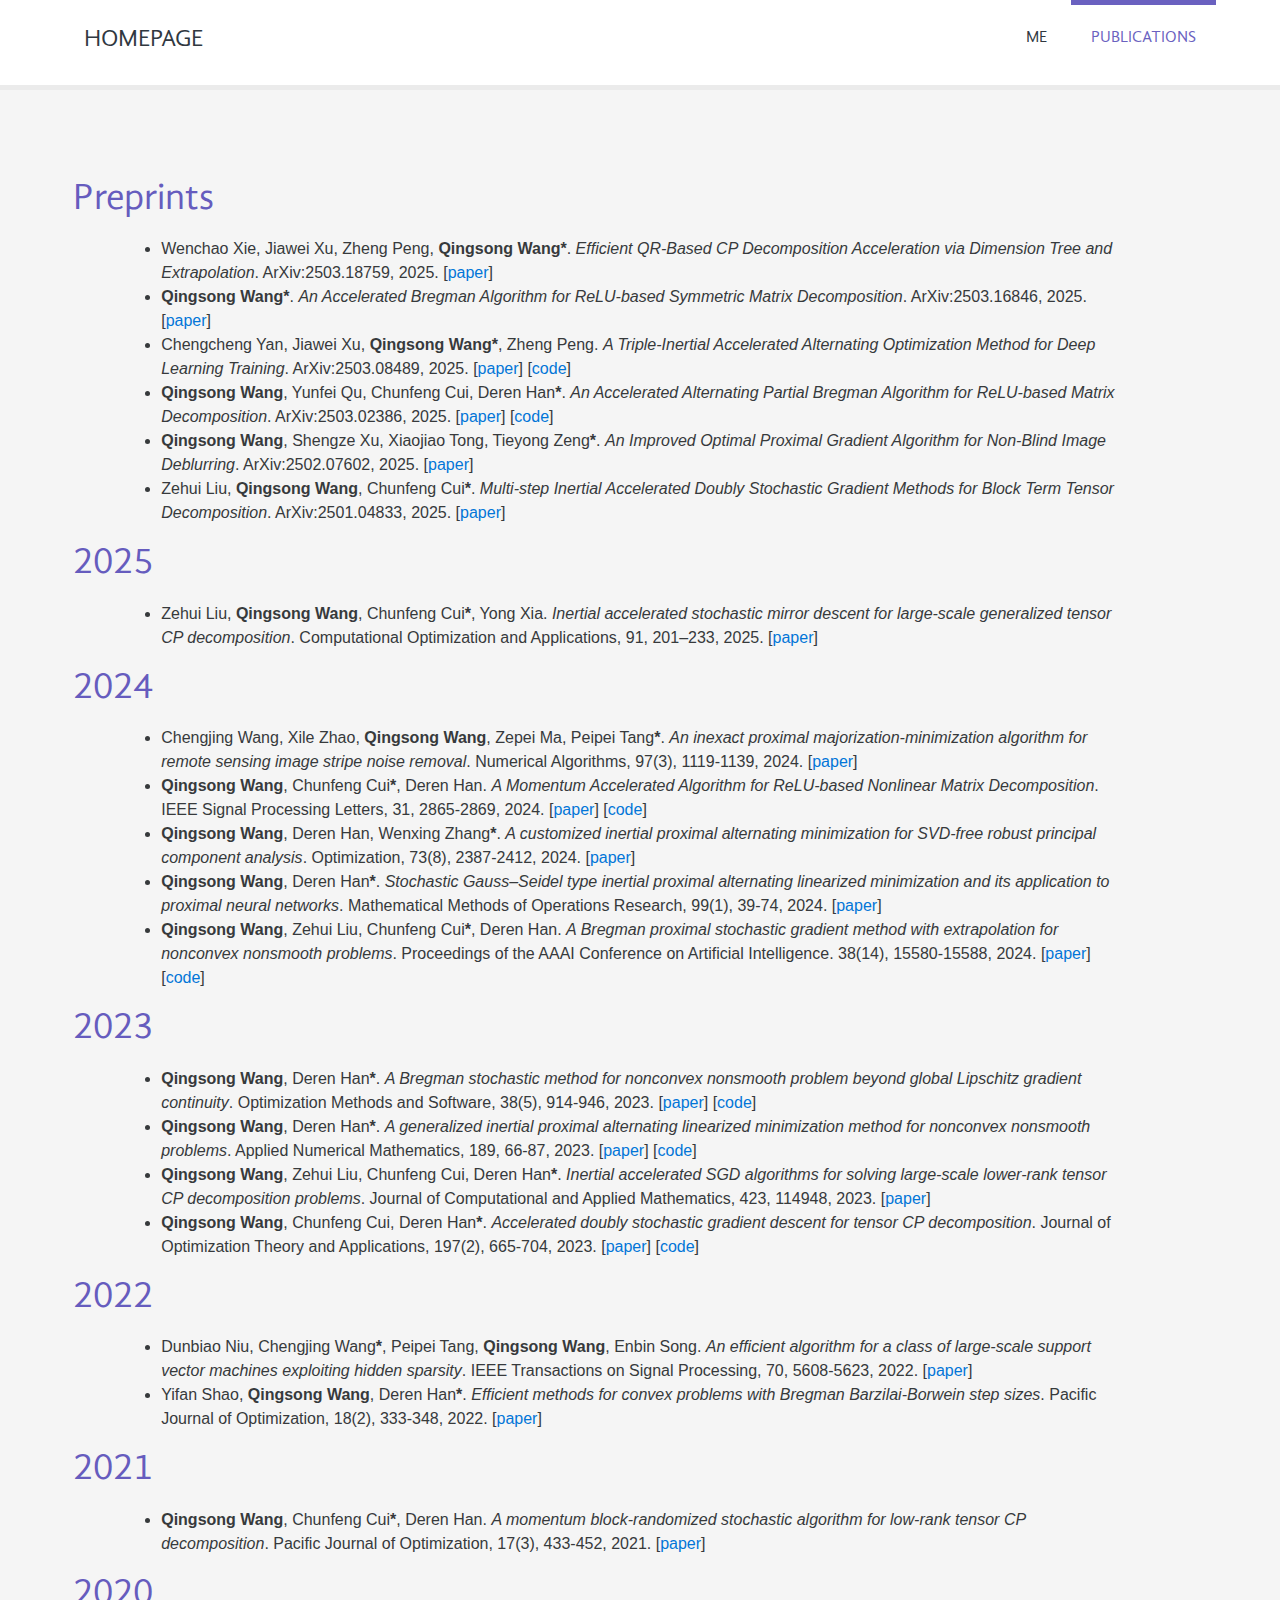
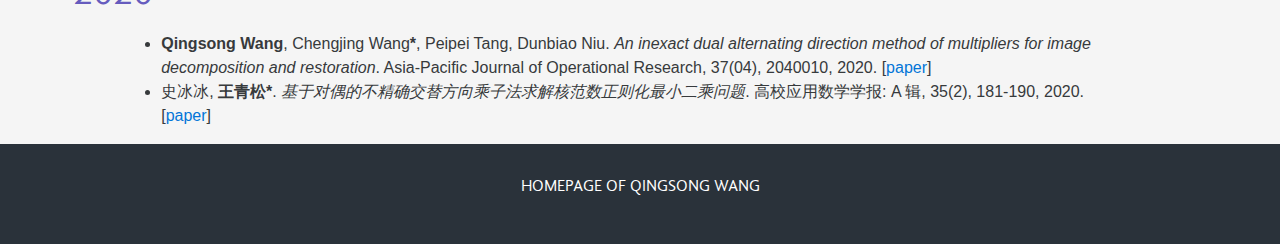
==== commit 4f39691f: "Update publications.html" ====
--- a/publications.html
+++ b/publications.html
@@ -54,6 +54,8 @@
         <div class="grid3-year"> <h3> Preprints <h3> </div>
             <div class="grid3-content">
                 <ul>
+		<li>  Wenchao Xie, Jiawei Xu, Zheng Peng, <b>Qingsong Wang</b><b>*</b>. <i>Efficient QR-Based CP Decomposition Acceleration via Dimension Tree and Extrapolation</i>. ArXiv:2503.18759, 2025.
+			   [<a href="https://arxiv.org/abs/2503.18759">paper</a>]
 		   <li>  <b>Qingsong Wang</b><b>*</b>. <i>An Accelerated Bregman Algorithm for ReLU-based Symmetric Matrix Decomposition</i>. ArXiv:2503.16846, 2025.
 			   [<a href="https://arxiv.org/abs/2503.16846">paper</a>]
 		   <!-- <li> Hao Li, Xihong Yan, <b>Qingsong Wang</b><b>*</b>. A convex combination proximal centers primal-dual hybrid gradient algorithm for linearly constrained convex programming. Submitted, 2025. -->
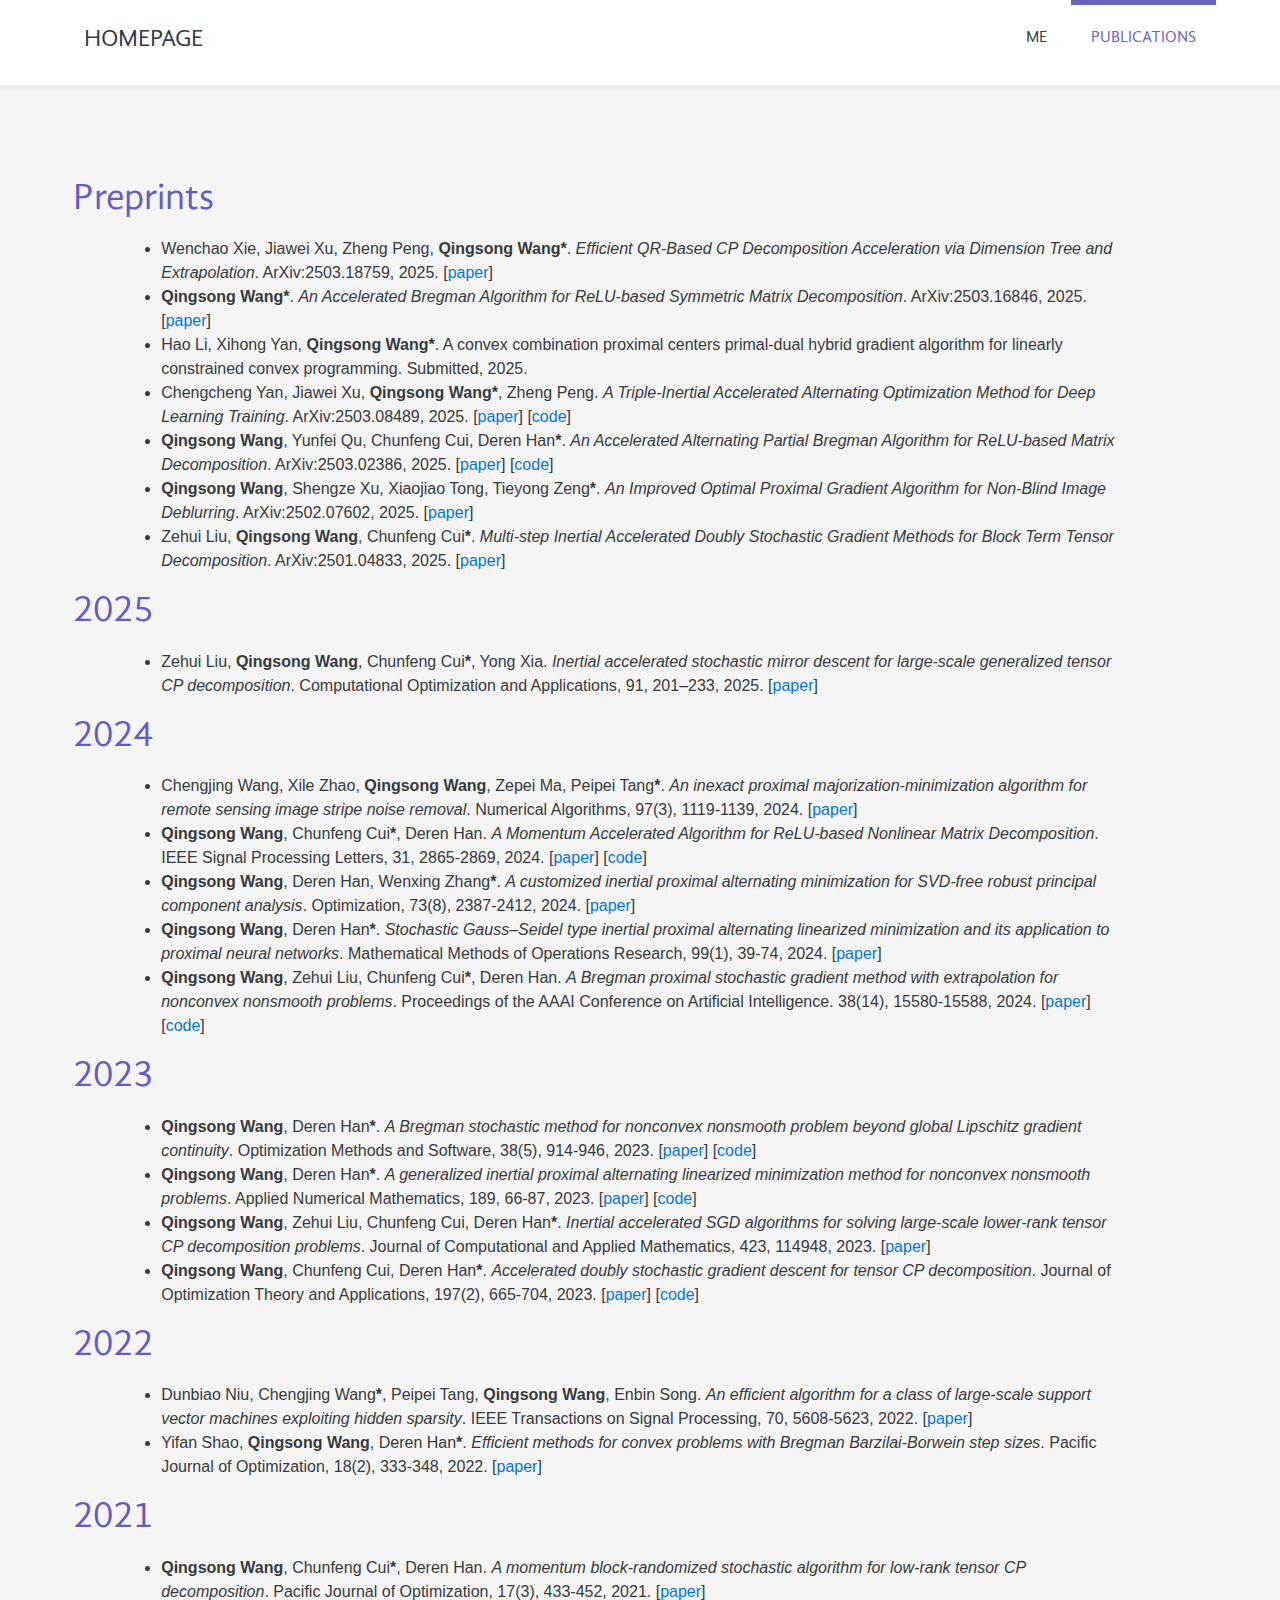
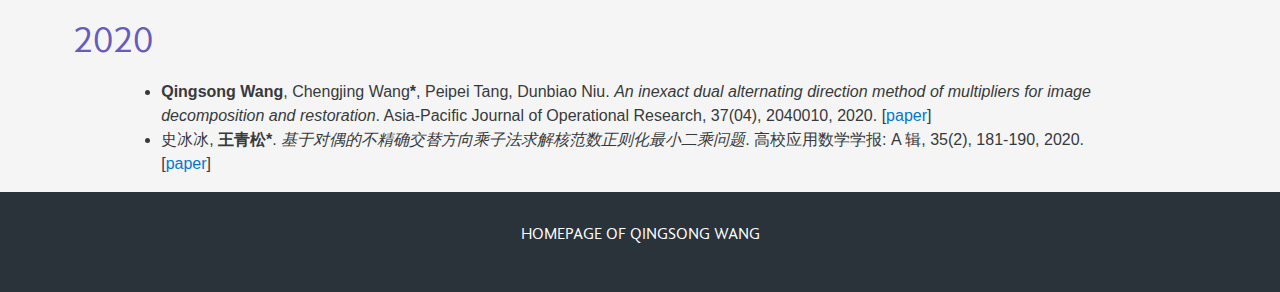
==== commit 4845329f: "Update publications.html" ====
--- a/publications.html
+++ b/publications.html
@@ -58,7 +58,7 @@
 			   [<a href="https://arxiv.org/abs/2503.18759">paper</a>]
 		   <li>  <b>Qingsong Wang</b><b>*</b>. <i>An Accelerated Bregman Algorithm for ReLU-based Symmetric Matrix Decomposition</i>. ArXiv:2503.16846, 2025.
 			   [<a href="https://arxiv.org/abs/2503.16846">paper</a>]
-		   <!-- <li> Hao Li, Xihong Yan, <b>Qingsong Wang</b><b>*</b>. A convex combination proximal centers primal-dual hybrid gradient algorithm for linearly constrained convex programming. Submitted, 2025. -->
+		    <li> Hao Li, Xihong Yan, <b>Qingsong Wang</b><b>*</b>. A convex combination proximal centers primal-dual hybrid gradient algorithm for linearly constrained convex programming. Submitted, 2025. 
 		    <li> Chengcheng Yan, Jiawei Xu, <b>Qingsong Wang</b><b>*</b>, Zheng Peng. <i>A Triple-Inertial Accelerated Alternating Optimization Method for Deep Learning Training</i>. ArXiv:2503.08489, 2025.
 			    [<a href="https://arxiv.org/abs/2503.08489">paper</a>] [<a href="https://github.com/yancc103/TIAM">code</a>]
 		    <li> <b>Qingsong Wang</b>, Yunfei Qu, Chunfeng Cui, Deren Han<b>*</b>. <i>An Accelerated Alternating Partial Bregman Algorithm for ReLU-based Matrix Decomposition</i>. ArXiv:2503.02386, 2025.
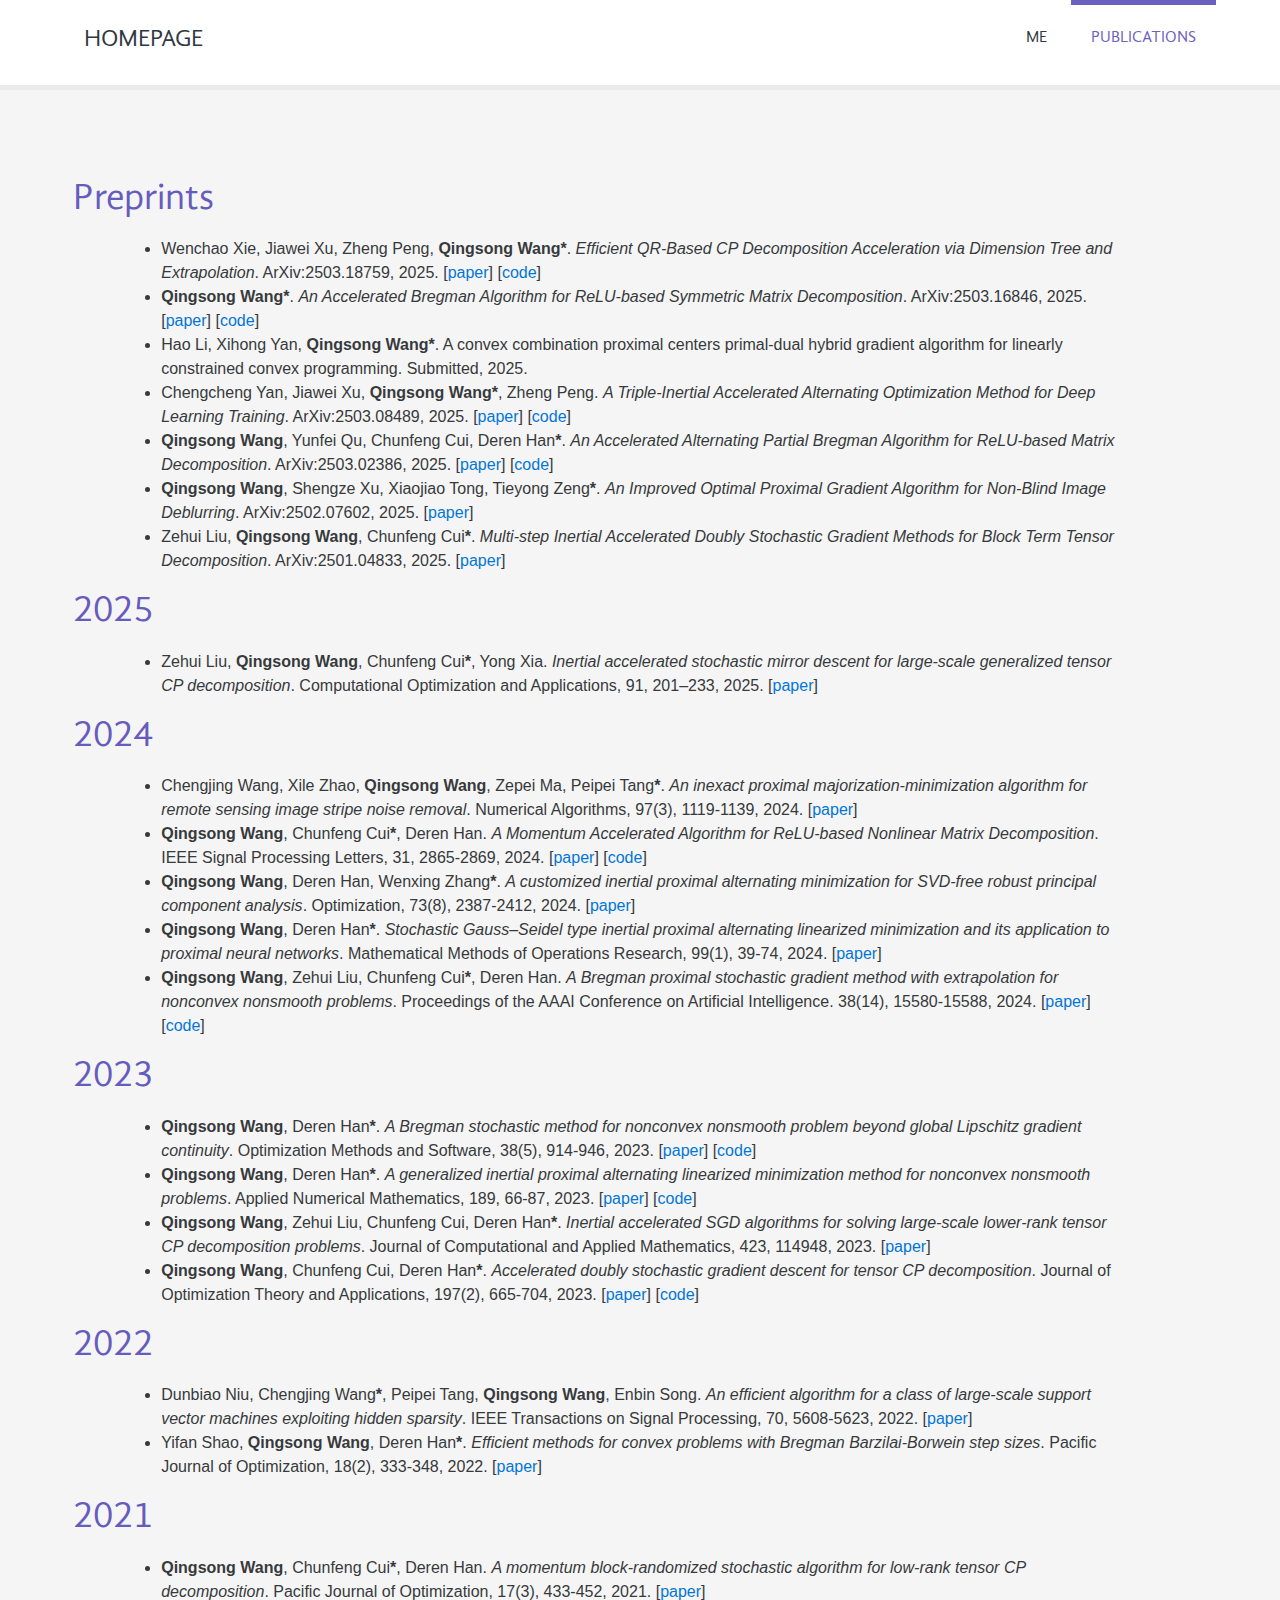
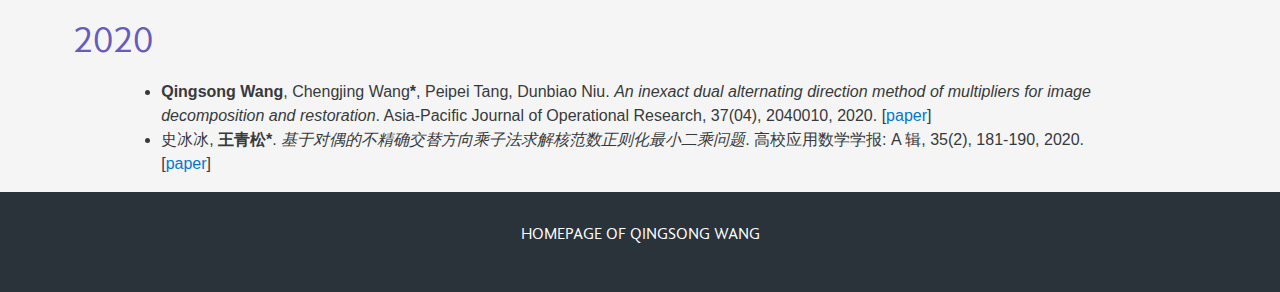
==== commit 0ace8ffc: "Update publications.html" ====
--- a/publications.html
+++ b/publications.html
@@ -55,9 +55,9 @@
             <div class="grid3-content">
                 <ul>
 		<li>  Wenchao Xie, Jiawei Xu, Zheng Peng, <b>Qingsong Wang</b><b>*</b>. <i>Efficient QR-Based CP Decomposition Acceleration via Dimension Tree and Extrapolation</i>. ArXiv:2503.18759, 2025.
-			   [<a href="https://arxiv.org/abs/2503.18759">paper</a>]
+			   [<a href="https://arxiv.org/abs/2503.18759">paper</a>] [<a href="https://github.com/youmengx658/ALS-QR-BRE">code</a>]
 		   <li>  <b>Qingsong Wang</b><b>*</b>. <i>An Accelerated Bregman Algorithm for ReLU-based Symmetric Matrix Decomposition</i>. ArXiv:2503.16846, 2025.
-			   [<a href="https://arxiv.org/abs/2503.16846">paper</a>]
+			   [<a href="https://arxiv.org/abs/2503.16846">paper</a>] [<a href="https://github.com/nothing2wang/NMD-AAPB">code</a>]
 		    <li> Hao Li, Xihong Yan, <b>Qingsong Wang</b><b>*</b>. A convex combination proximal centers primal-dual hybrid gradient algorithm for linearly constrained convex programming. Submitted, 2025. 
 		    <li> Chengcheng Yan, Jiawei Xu, <b>Qingsong Wang</b><b>*</b>, Zheng Peng. <i>A Triple-Inertial Accelerated Alternating Optimization Method for Deep Learning Training</i>. ArXiv:2503.08489, 2025.
 			    [<a href="https://arxiv.org/abs/2503.08489">paper</a>] [<a href="https://github.com/yancc103/TIAM">code</a>]
